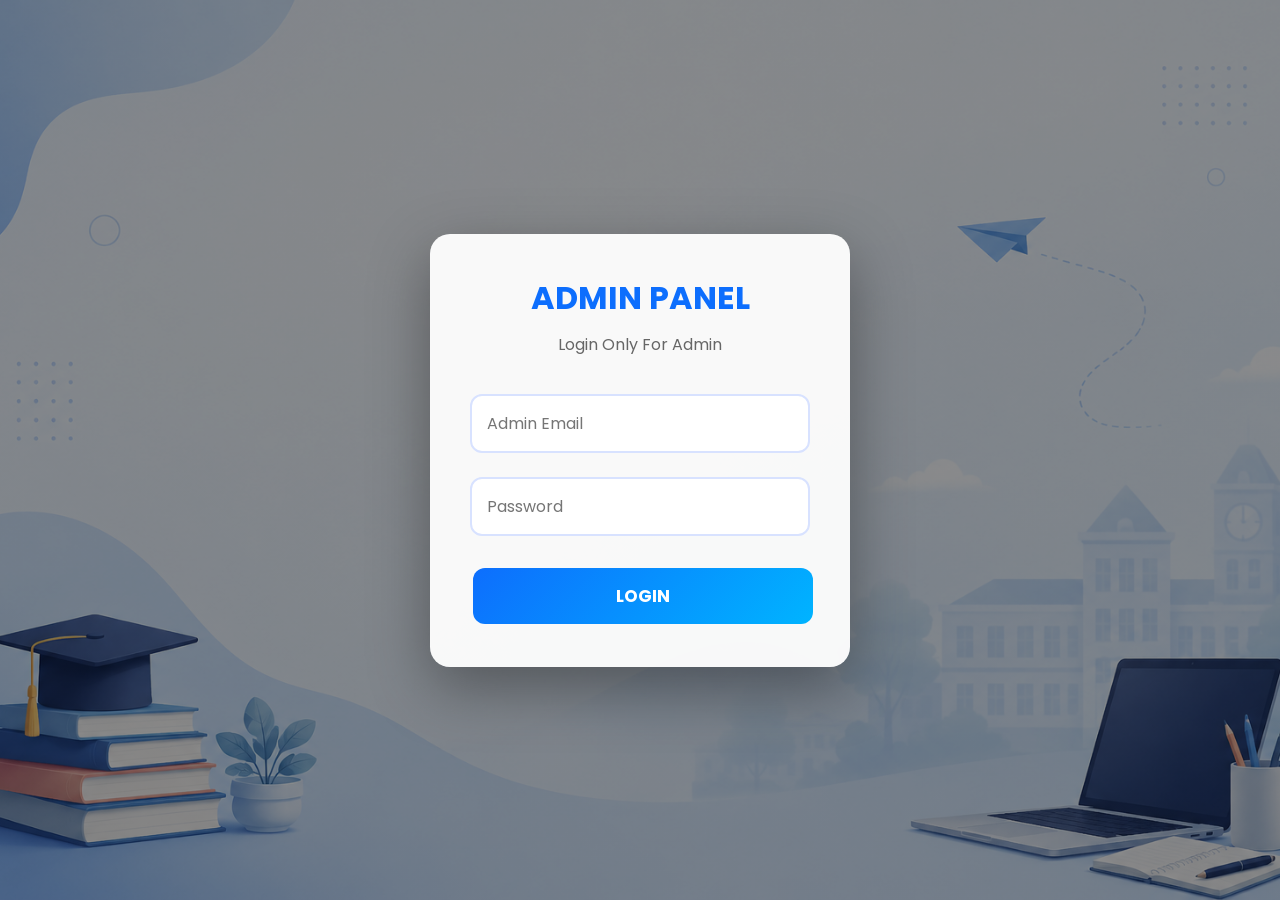
==== admin.html @ 8066148b "Add files via upload" ====
<!DOCTYPE html>
<html lang="en">

<head>

<meta charset="UTF-8">
<meta name="viewport" content="width=device-width, initial-scale=1.0">

<title>MY STUDENT ADMIN PANEL</title>

<link rel="stylesheet" href="admin.css">

<link rel="preconnect" href="https://fonts.googleapis.com">
<link rel="preconnect" href="https://fonts.gstatic.com" crossorigin>

<link href="https://fonts.googleapis.com/css2?family=Poppins:wght@300;400;500;600;700&display=swap" rel="stylesheet">

</head>

<body>

<!-- LOGIN -->

<div id="loginPage" class="login-page">

<div class="login-box">

<h1>ADMIN PANEL</h1>

<p>Login Only For Admin</p>

<input
type="email"
id="adminEmail"
placeholder="Admin Email">

<input
type="password"
id="adminPassword"
placeholder="Password">

<button onclick="adminLogin()">
LOGIN
</button>

</div>

</div>





<!-- DASHBOARD -->

<div id="dashboard" style="display:none;">

<!-- SIDEBAR -->

<div class="sidebar">

<h2>MY STUDENT</h2>

<ul>

<li onclick="showSection('dashboardSection')">
🏠 Dashboard
</li>

<li onclick="showSection('usersSection')">
👨‍🎓 Users
</li>

<li onclick="showSection('pdfSection')">
📚 PDF Details
</li>

<li onclick="showSection('coinSection')">
🪙 Coin Details
</li>

<li onclick="showSection('settingSection')">
⚙ Settings
</li>

<li onclick="logout()">
🚪 Logout
</li>

</ul>

</div>





<!-- CONTENT -->

<div class="content">

<h1>
ADMIN DASHBOARD
</h1>





<!-- DASHBOARD -->

<div
id="dashboardSection"
class="section">

<div class="cards">

<div class="card">

<h3>Total Users</h3>

<h1 id="totalUsers">
0
</h1>

</div>

<div class="card">

<h3>Total Coins</h3>

<h1 id="totalCoins">
0
</h1>

</div>

<div class="card">

<h3>Total PDF Views</h3>

<h1 id="totalViews">
0
</h1>

</div>

<div class="card">

<h3>Total Downloads</h3>

<h1 id="totalDownloads">
0
</h1>

</div>

</div>

</div>





<!-- USERS -->

<div
id="usersSection"
class="section"
style="display:none;">

<h2>
All Registered Users
</h2>

<input

type="text"

id="searchUser"

placeholder="Search User"

onkeyup="searchUser()">

<br><br>

<table id="userTable">

<thead>

<tr>

<th>Name</th>

<th>Email</th>

<th>Coins</th>

<th>PDF Views</th>

<th>Downloads</th>

<th>Login</th>

<th>Action</th>

</tr>

</thead>

<tbody id="userBody">

</tbody>

</table>

</div>





<!-- PDF DETAILS -->

<div
id="pdfSection"
class="section"
style="display:none;">

<h2>

PDF Analytics

</h2>

<table>

<thead>

<tr>

<th>User</th>

<th>Email</th>

<th>Viewed PDF</th>

<th>Total Views</th>

<th>Downloads</th>

</tr>

</thead>

<tbody id="pdfBody">

</tbody>

</table>

</div>





<!-- COINS -->

<div
id="coinSection"
class="section"
style="display:none;">

<h2>

Coin Details

</h2>

<table>

<thead>

<tr>

<th>Name</th>

<th>Email</th>

<th>Coins</th>

<th>Add</th>

<th>Remove</th>

</tr>

</thead>

<tbody id="coinBody">

</tbody>

</table>

</div>





<!-- SETTINGS -->

<div
id="settingSection"
class="section"
style="display:none;">

<h2>

Admin Information

</h2>

<div class="settingBox">

<p>

<b>Admin Email :</b>

khkhrrohit@gmail.com

</p>

<p>

<b>Website :</b>

MY STUDENT

</p>

<p>

<b>Developer :</b>

ROHIT KHOKHAR

</p>

<button onclick="exportUsers()">

Export User Data

</button>

<button onclick="clearAllUsers()">

Delete All Users

</button>

</div>

</div>

</div>

</div>

<script src="admin.js"></script>

</body>

</html>
---- admin.css ----
*{
    margin:0;
    padding:0;
    box-sizing:border-box;
    font-family:'Poppins',sans-serif;
}

body{

    background:#eef3ff;

    overflow-x:hidden;

}

/* =======================
LOGIN PAGE
======================= */

.login-page{

    width:100%;
    height:100vh;

    display:flex;

    justify-content:center;

    align-items:center;

    background:
    linear-gradient(
        rgba(0,0,0,.45),
        rgba(0,0,0,.45)
    ),
    url("ChatGPT Image Jun 22, 2026, 09_31_59 AM.png");

    background-size:cover;
    background-position:center;

}

.login-box{

    width:420px;

    background:rgba(255,255,255,.95);

    padding:40px;

    border-radius:20px;

    text-align:center;

    box-shadow:
    0 20px 60px rgba(0,0,0,.35);

    animation:pop .6s;

}

.login-box h1{

    color:#0d6efd;

    margin-bottom:10px;

}

.login-box p{

    color:#666;

    margin-bottom:25px;

}

.login-box input{

    width:100%;

    padding:15px;

    margin:12px 0;

    border:2px solid #d8e2ff;

    border-radius:12px;

    font-size:16px;

    transition:.3s;

}

.login-box input:focus{

    outline:none;

    border-color:#0d6efd;

    box-shadow:0 0 15px rgba(13,110,253,.25);

}

.login-box button{

    width:100%;

    padding:15px;

    margin-top:20px;

    border:none;

    border-radius:12px;

    background:linear-gradient(
    135deg,
    #0d6efd,
    #00b4ff
    );

    color:white;

    font-size:17px;

    font-weight:bold;

    cursor:pointer;

    transition:.3s;

}

.login-box button:hover{

    transform:translateY(-3px);

    box-shadow:
    0 10px 25px rgba(13,110,253,.35);

}

/* =======================
LAYOUT
======================= */

#dashboard{

    display:flex;

    min-height:100vh;

}

/* =======================
SIDEBAR
======================= */

.sidebar{

    width:260px;

    background:linear-gradient(
    180deg,
    #0d6efd,
    #003c8f
    );

    color:white;

    position:fixed;

    left:0;

    top:0;

    bottom:0;

    overflow:auto;

    box-shadow:
    10px 0 25px rgba(0,0,0,.2);

}

.sidebar h2{

    padding:30px;

    text-align:center;

    border-bottom:1px solid rgba(255,255,255,.2);

    letter-spacing:2px;

}

.sidebar ul{

    list-style:none;

}

.sidebar li{

    padding:18px 30px;

    cursor:pointer;

    transition:.3s;

    font-size:16px;

    border-left:4px solid transparent;

}

.sidebar li:hover{

    background:rgba(255,255,255,.12);

    border-left:4px solid white;

    padding-left:40px;

}

/* =======================
CONTENT
======================= */

.content{

    flex:1;

    margin-left:260px;

    padding:40px;

}

.content h1{

    color:#003366;

    margin-bottom:30px;

}

/* =======================
CARDS
======================= */

.cards{

    display:grid;

    grid-template-columns:
    repeat(auto-fit,minmax(220px,1fr));

    gap:25px;

}

.card{

    background:white;

    padding:30px;

    border-radius:18px;

    text-align:center;

    box-shadow:
    0 10px 30px rgba(0,0,0,.08);

    transition:.3s;

}

.card:hover{

    transform:translateY(-8px);

    box-shadow:
    0 18px 40px rgba(0,0,0,.18);

}

.card h3{

    color:#666;

    margin-bottom:15px;

}

.card h1{

    color:#0d6efd;

    font-size:38px;

}

/* =======================
SECTION
======================= */

.section{

    margin-top:35px;

    background:white;

    padding:25px;

    border-radius:18px;

    box-shadow:
    0 8px 25px rgba(0,0,0,.08);

}

/* =======================
SEARCH
======================= */

#searchUser{

    width:350px;

    max-width:100%;

    padding:14px;

    border:2px solid #dce7ff;

    border-radius:12px;

    font-size:16px;

}

#searchUser:focus{

    outline:none;

    border-color:#0d6efd;

}

/* =======================
ANIMATION
======================= */

@keyframes pop{

    from{

        transform:scale(.8);

        opacity:0;

    }

    to{

        transform:scale(1);

        opacity:1;

    }

}
/* =======================
TABLES
======================= */

table{
    width:100%;
    border-collapse:collapse;
    margin-top:20px;
    overflow:hidden;
    border-radius:15px;
    background:white;
}

thead{
    background:linear-gradient(90deg,#0d6efd,#00b4ff);
    color:white;
}

thead th{
    padding:16px;
    text-align:center;
    font-size:15px;
    font-weight:600;
}

tbody tr{
    transition:.3s;
}

tbody tr:nth-child(even){
    background:#f5f9ff;
}

tbody tr:hover{
    background:#dcecff;
}

tbody td{
    padding:15px;
    text-align:center;
    border-bottom:1px solid #e8eefc;
    color:#333;
    font-size:15px;
}

/* =======================
BUTTONS
======================= */

button{

    padding:10px 18px;

    border:none;

    border-radius:10px;

    cursor:pointer;

    font-weight:600;

    transition:.3s;

    margin:3px;

}

button:hover{

    transform:translateY(-3px);

}

/* ADD COINS */

button:nth-child(1){

    background:#16a34a;

    color:white;

}

button:nth-child(1):hover{

    box-shadow:0 10px 20px rgba(22,163,74,.35);

}

/* REMOVE */

button:nth-child(2){

    background:#f59e0b;

    color:white;

}

button:nth-child(2):hover{

    box-shadow:0 10px 20px rgba(245,158,11,.35);

}

/* DELETE */

button:nth-child(3){

    background:#dc2626;

    color:white;

}

button:nth-child(3):hover{

    box-shadow:0 10px 20px rgba(220,38,38,.35);

}

/* SETTINGS BUTTON */

.settingBox button{

    background:#0d6efd;

    color:white;

    padding:14px 22px;

    margin-top:15px;

}

.settingBox button:hover{

    background:#004ecb;

}

/* =======================
SETTING BOX
======================= */

.settingBox{

    background:#f8fbff;

    border-radius:15px;

    padding:30px;

    border:1px solid #dcecff;

}

.settingBox p{

    margin:12px 0;

    font-size:17px;

    color:#333;

}

/* =======================
SCROLLBAR
======================= */

::-webkit-scrollbar{

    width:10px;

}

::-webkit-scrollbar-thumb{

    background:#0d6efd;

    border-radius:20px;

}

::-webkit-scrollbar-track{

    background:#edf3ff;

}

/* =======================
RESPONSIVE
======================= */

@media(max-width:991px){

.sidebar{

    width:220px;

}

.content{

    margin-left:220px;

    padding:25px;

}

}

@media(max-width:768px){

#dashboard{

    flex-direction:column;

}

.sidebar{

    position:relative;

    width:100%;

    height:auto;

}

.sidebar h2{

    padding:20px;

}

.sidebar ul{

    display:flex;

    flex-wrap:wrap;

    justify-content:center;

}

.sidebar li{

    border:none;

    padding:15px;

}

.content{

    margin-left:0;

    padding:20px;

}

.cards{

    grid-template-columns:1fr;

}

table{

    display:block;

    overflow-x:auto;

    white-space:nowrap;

}

#searchUser{

    width:100%;

}

}

@media(max-width:500px){

.login-box{

    width:95%;

    padding:25px;

}

.card{

    padding:20px;

}

.card h1{

    font-size:30px;

}

.content h1{

    font-size:24px;

}

}

/* =======================
FOOTER STYLE
======================= */

.footer{

    margin-top:30px;

    text-align:center;

    color:#666;

    font-size:14px;

}

/* =======================
SMOOTH EFFECTS
======================= */

.card,
.section,
.login-box,
table{

    animation:fadeUp .5s ease;

}

@keyframes fadeUp{

    from{

        opacity:0;

        transform:translateY(20px);

    }

    to{

        opacity:1;

        transform:translateY(0);

    }

}

/* =======================
HOVER EFFECTS
======================= */

.sidebar li:hover{

    background:rgba(255,255,255,.15);

}

input:hover{

    border-color:#0d6efd;

}

.card:hover{

    border:2px solid #0d6efd;

}
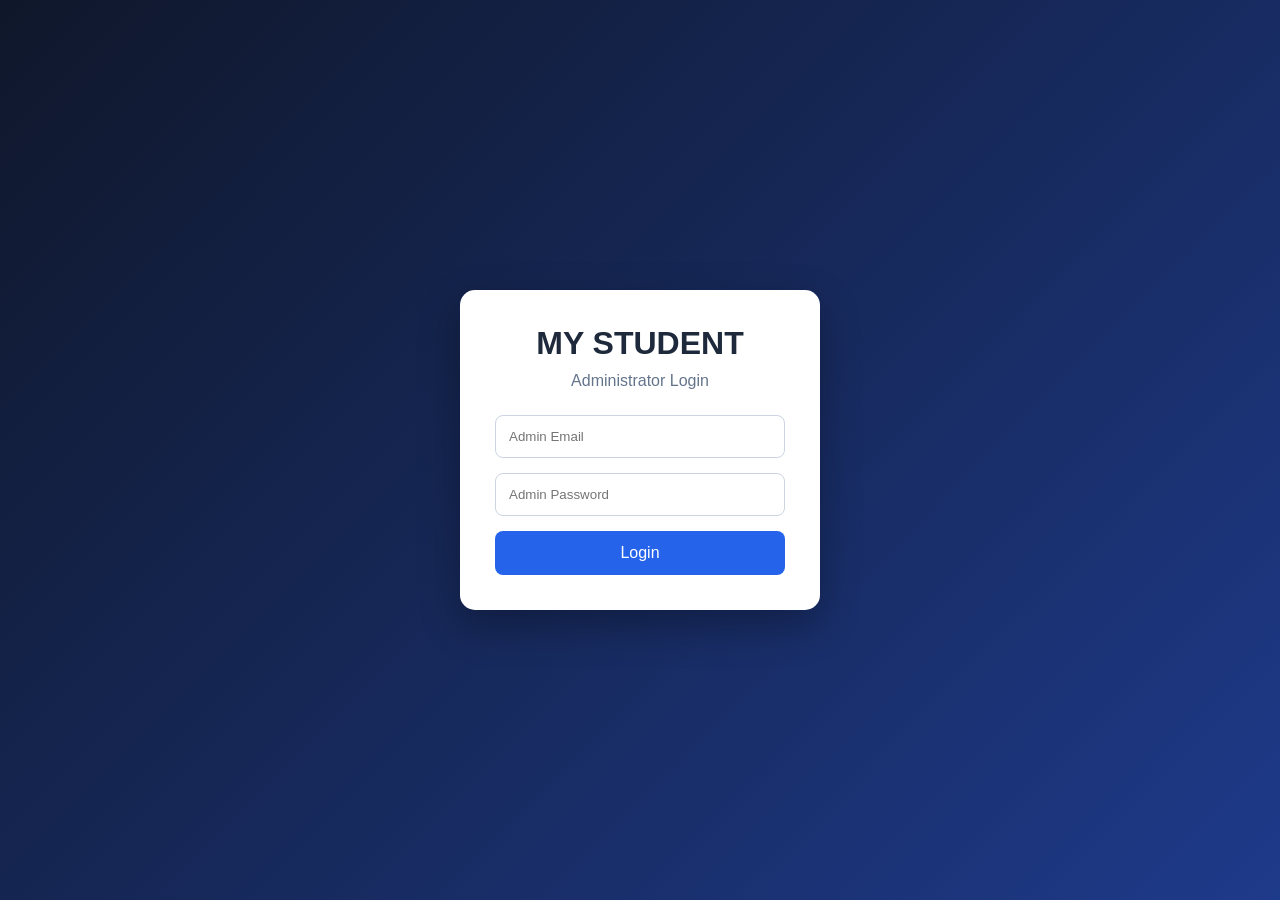
==== commit 02dacd49: "Update admin.html" ====
--- a/admin.html
+++ b/admin.html
@@ -2,377 +2,680 @@
 <html lang="en">
 
 <head>
-
-<meta charset="UTF-8">
-<meta name="viewport" content="width=device-width, initial-scale=1.0">
-
-<title>MY STUDENT ADMIN PANEL</title>
-
-<link rel="stylesheet" href="admin.css">
-
-<link rel="preconnect" href="https://fonts.googleapis.com">
-<link rel="preconnect" href="https://fonts.gstatic.com" crossorigin>
-
-<link href="https://fonts.googleapis.com/css2?family=Poppins:wght@300;400;500;600;700&display=swap" rel="stylesheet">
-
+    <meta charset="UTF-8">
+    <meta name="viewport" content="width=device-width, initial-scale=1.0">
+
+    <title>MY STUDENT - Admin Panel</title>
+
+    <style>
+        * {
+            box-sizing: border-box;
+            margin: 0;
+            padding: 0;
+            font-family: Arial, sans-serif;
+        }
+
+        body {
+            background: #f1f5f9;
+            color: #1e293b;
+        }
+
+        /* ================= LOGIN ================= */
+
+        #loginPage {
+            min-height: 100vh;
+            display: flex;
+            justify-content: center;
+            align-items: center;
+            background: linear-gradient(135deg, #0f172a, #1e3a8a);
+        }
+
+        .loginBox {
+            width: 360px;
+            background: white;
+            padding: 35px;
+            border-radius: 15px;
+            box-shadow: 0 15px 40px rgba(0, 0, 0, 0.3);
+        }
+
+        .loginBox h1 {
+            text-align: center;
+            margin-bottom: 10px;
+        }
+
+        .loginBox p {
+            text-align: center;
+            color: #64748b;
+            margin-bottom: 25px;
+        }
+
+        .loginBox input {
+            width: 100%;
+            padding: 13px;
+            margin-bottom: 15px;
+            border: 1px solid #cbd5e1;
+            border-radius: 8px;
+            outline: none;
+        }
+
+        .loginBox button {
+            width: 100%;
+            padding: 13px;
+            border: none;
+            border-radius: 8px;
+            background: #2563eb;
+            color: white;
+            font-size: 16px;
+            cursor: pointer;
+        }
+
+        .loginBox button:hover {
+            background: #1d4ed8;
+        }
+
+        /* ================= DASHBOARD ================= */
+
+        #dashboard {
+            display: none;
+            min-height: 100vh;
+        }
+
+        .sidebar {
+            width: 240px;
+            min-height: 100vh;
+            position: fixed;
+            left: 0;
+            top: 0;
+            background: #0f172a;
+            color: white;
+            padding: 20px;
+        }
+
+        .sidebar h2 {
+            text-align: center;
+            margin-bottom: 30px;
+        }
+
+        .sidebar button {
+            width: 100%;
+            margin-bottom: 10px;
+            padding: 12px;
+            border: none;
+            border-radius: 7px;
+            background: #1e293b;
+            color: white;
+            cursor: pointer;
+            text-align: left;
+        }
+
+        .sidebar button:hover {
+            background: #2563eb;
+        }
+
+        .logoutBtn {
+            margin-top: 25px !important;
+            background: #dc2626 !important;
+        }
+
+        .main {
+            margin-left: 240px;
+            width: calc(100% - 240px);
+            padding: 25px;
+        }
+
+        .topbar {
+            background: white;
+            padding: 20px;
+            border-radius: 12px;
+            margin-bottom: 20px;
+        }
+
+        .topbar h1 {
+            margin-bottom: 5px;
+        }
+
+        /* ================= CARDS ================= */
+
+        .cards {
+            display: grid;
+            grid-template-columns: repeat(4, 1fr);
+            gap: 15px;
+            margin-bottom: 25px;
+        }
+
+        .card {
+            background: white;
+            padding: 22px;
+            border-radius: 12px;
+            box-shadow: 0 3px 10px rgba(0, 0, 0, 0.08);
+        }
+
+        .card h3 {
+            color: #64748b;
+            font-size: 14px;
+        }
+
+        .card h2 {
+            margin-top: 10px;
+            font-size: 28px;
+        }
+
+        /* ================= SECTION ================= */
+
+        .section {
+            display: none;
+            background: white;
+            padding: 20px;
+            border-radius: 12px;
+            margin-bottom: 20px;
+            overflow-x: auto;
+        }
+
+        .section.active {
+            display: block;
+        }
+
+        .section h2 {
+            margin-bottom: 20px;
+        }
+
+        /* ================= SEARCH ================= */
+
+        .searchBox {
+            width: 100%;
+            padding: 12px;
+            border: 1px solid #cbd5e1;
+            border-radius: 7px;
+            margin-bottom: 20px;
+        }
+
+        /* ================= TABLE ================= */
+
+        table {
+            width: 100%;
+            border-collapse: collapse;
+            min-width: 900px;
+        }
+
+        th,
+        td {
+            border-bottom: 1px solid #e2e8f0;
+            padding: 12px;
+            text-align: left;
+        }
+
+        th {
+            background: #f8fafc;
+        }
+
+        tr:hover {
+            background: #f8fafc;
+        }
+
+        /* ================= BUTTONS ================= */
+
+        .smallBtn {
+            padding: 7px 10px;
+            border: none;
+            border-radius: 5px;
+            color: white;
+            cursor: pointer;
+            margin: 2px;
+        }
+
+        .addBtn {
+            background: #16a34a;
+        }
+
+        .removeBtn {
+            background: #f59e0b;
+        }
+
+        .deleteBtn {
+            background: #dc2626;
+        }
+
+        .viewBtn {
+            background: #2563eb;
+        }
+
+        .exportBtn {
+            background: #7c3aed;
+            color: white;
+            border: none;
+            padding: 10px 15px;
+            border-radius: 7px;
+            cursor: pointer;
+            margin-bottom: 15px;
+        }
+
+        .dangerBtn {
+            background: #dc2626;
+            color: white;
+            border: none;
+            padding: 10px 15px;
+            border-radius: 7px;
+            cursor: pointer;
+        }
+
+        /* ================= INFO ================= */
+
+        .infoBox {
+            background: #f8fafc;
+            padding: 20px;
+            border-radius: 10px;
+            line-height: 2;
+        }
+
+        /* ================= MOBILE ================= */
+
+        @media(max-width: 900px) {
+
+            .sidebar {
+                width: 180px;
+            }
+
+            .main {
+                margin-left: 180px;
+                width: calc(100% - 180px);
+            }
+
+            .cards {
+                grid-template-columns: repeat(2, 1fr);
+            }
+        }
+
+        @media(max-width: 600px) {
+
+            .sidebar {
+                position: relative;
+                width: 100%;
+                min-height: auto;
+            }
+
+            .main {
+                margin-left: 0;
+                width: 100%;
+            }
+
+            .cards {
+                grid-template-columns: 1fr;
+            }
+        }
+    </style>
 </head>
 
 <body>
 
-<!-- LOGIN -->
-
-<div id="loginPage" class="login-page">
-
-<div class="login-box">
-
-<h1>ADMIN PANEL</h1>
-
-<p>Login Only For Admin</p>
-
-<input
-type="email"
-id="adminEmail"
-placeholder="Admin Email">
-
-<input
-type="password"
-id="adminPassword"
-placeholder="Password">
-
-<button onclick="adminLogin()">
-LOGIN
-</button>
-
-</div>
-
-</div>
-
-
-
-
-
-<!-- DASHBOARD -->
-
-<div id="dashboard" style="display:none;">
-
-<!-- SIDEBAR -->
-
-<div class="sidebar">
-
-<h2>MY STUDENT</h2>
-
-<ul>
-
-<li onclick="showSection('dashboardSection')">
-🏠 Dashboard
-</li>
-
-<li onclick="showSection('usersSection')">
-👨‍🎓 Users
-</li>
-
-<li onclick="showSection('pdfSection')">
-📚 PDF Details
-</li>
-
-<li onclick="showSection('coinSection')">
-🪙 Coin Details
-</li>
-
-<li onclick="showSection('settingSection')">
-⚙ Settings
-</li>
-
-<li onclick="logout()">
-🚪 Logout
-</li>
-
-</ul>
-
-</div>
-
-
-
-
-
-<!-- CONTENT -->
-
-<div class="content">
-
-<h1>
-ADMIN DASHBOARD
-</h1>
-
-
-
-
-
-<!-- DASHBOARD -->
-
-<div
-id="dashboardSection"
-class="section">
-
-<div class="cards">
-
-<div class="card">
-
-<h3>Total Users</h3>
-
-<h1 id="totalUsers">
-0
-</h1>
-
-</div>
-
-<div class="card">
-
-<h3>Total Coins</h3>
-
-<h1 id="totalCoins">
-0
-</h1>
-
-</div>
-
-<div class="card">
-
-<h3>Total PDF Views</h3>
-
-<h1 id="totalViews">
-0
-</h1>
-
-</div>
-
-<div class="card">
-
-<h3>Total Downloads</h3>
-
-<h1 id="totalDownloads">
-0
-</h1>
-
-</div>
-
-</div>
-
-</div>
-
-
-
-
-
-<!-- USERS -->
-
-<div
-id="usersSection"
-class="section"
-style="display:none;">
-
-<h2>
-All Registered Users
-</h2>
-
-<input
-
-type="text"
-
-id="searchUser"
-
-placeholder="Search User"
-
-onkeyup="searchUser()">
-
-<br><br>
-
-<table id="userTable">
-
-<thead>
-
-<tr>
-
-<th>Name</th>
-
-<th>Email</th>
-
-<th>Coins</th>
-
-<th>PDF Views</th>
-
-<th>Downloads</th>
-
-<th>Login</th>
-
-<th>Action</th>
-
-</tr>
-
-</thead>
-
-<tbody id="userBody">
-
-</tbody>
-
-</table>
-
-</div>
-
-
-
-
-
-<!-- PDF DETAILS -->
-
-<div
-id="pdfSection"
-class="section"
-style="display:none;">
-
-<h2>
-
-PDF Analytics
-
-</h2>
-
-<table>
-
-<thead>
-
-<tr>
-
-<th>User</th>
-
-<th>Email</th>
-
-<th>Viewed PDF</th>
-
-<th>Total Views</th>
-
-<th>Downloads</th>
-
-</tr>
-
-</thead>
-
-<tbody id="pdfBody">
-
-</tbody>
-
-</table>
-
-</div>
-
-
-
-
-
-<!-- COINS -->
-
-<div
-id="coinSection"
-class="section"
-style="display:none;">
-
-<h2>
-
-Coin Details
-
-</h2>
-
-<table>
-
-<thead>
-
-<tr>
-
-<th>Name</th>
-
-<th>Email</th>
-
-<th>Coins</th>
-
-<th>Add</th>
-
-<th>Remove</th>
-
-</tr>
-
-</thead>
-
-<tbody id="coinBody">
-
-</tbody>
-
-</table>
-
-</div>
-
-
-
-
-
-<!-- SETTINGS -->
-
-<div
-id="settingSection"
-class="section"
-style="display:none;">
-
-<h2>
-
-Admin Information
-
-</h2>
-
-<div class="settingBox">
-
-<p>
-
-<b>Admin Email :</b>
-
-khkhrrohit@gmail.com
-
-</p>
-
-<p>
-
-<b>Website :</b>
-
-MY STUDENT
-
-</p>
-
-<p>
-
-<b>Developer :</b>
-
-ROHIT KHOKHAR
-
-</p>
-
-<button onclick="exportUsers()">
-
-Export User Data
-
-</button>
-
-<button onclick="clearAllUsers()">
-
-Delete All Users
-
-</button>
-
-</div>
-
-</div>
-
-</div>
-
-</div>
-
-<script src="admin.js"></script>
+    <!-- ================================================= -->
+    <!-- ADMIN LOGIN -->
+    <!-- ================================================= -->
+
+    <div id="loginPage">
+
+        <div class="loginBox">
+
+            <h1>MY STUDENT</h1>
+
+            <p>Administrator Login</p>
+
+            <input
+                type="email"
+                id="adminEmail"
+                placeholder="Admin Email"
+                autocomplete="username"
+            >
+
+            <input
+                type="password"
+                id="adminPassword"
+                placeholder="Admin Password"
+                autocomplete="current-password"
+            >
+
+            <button onclick="adminLogin()">
+                Login
+            </button>
+
+        </div>
+
+    </div>
+
+
+    <!-- ================================================= -->
+    <!-- DASHBOARD -->
+    <!-- ================================================= -->
+
+    <div id="dashboard">
+
+        <!-- SIDEBAR -->
+
+        <aside class="sidebar">
+
+            <h2>ADMIN</h2>
+
+            <button onclick="showSection('dashboardSection')">
+                📊 Dashboard
+            </button>
+
+            <button onclick="showSection('usersSection')">
+                👥 All Users
+            </button>
+
+            <button onclick="showSection('pdfSection')">
+                📄 PDF Analytics
+            </button>
+
+            <button onclick="showSection('coinSection')">
+                🪙 Coin Management
+            </button>
+
+            <button onclick="showSection('settingsSection')">
+                ⚙️ Settings
+            </button>
+
+            <button
+                class="logoutBtn"
+                onclick="adminLogout()">
+                🚪 Logout
+            </button>
+
+        </aside>
+
+
+        <!-- MAIN -->
+
+        <main class="main">
+
+            <div class="topbar">
+
+                <h1>Admin Dashboard</h1>
+
+                <p>
+                    MY STUDENT Administration Panel
+                </p>
+
+            </div>
+
+
+            <!-- ================= DASHBOARD CARDS ================= -->
+
+            <div class="cards">
+
+                <div class="card">
+
+                    <h3>Total Users</h3>
+
+                    <h2 id="totalUsers">
+                        0
+                    </h2>
+
+                </div>
+
+
+                <div class="card">
+
+                    <h3>Total Coins</h3>
+
+                    <h2 id="totalCoins">
+                        0
+                    </h2>
+
+                </div>
+
+
+                <div class="card">
+
+                    <h3>Total PDF Views</h3>
+
+                    <h2 id="totalPDFViews">
+                        0
+                    </h2>
+
+                </div>
+
+
+                <div class="card">
+
+                    <h3>Total Downloads</h3>
+
+                    <h2 id="totalDownloads">
+                        0
+                    </h2>
+
+                </div>
+
+            </div>
+
+
+            <!-- ================================================= -->
+            <!-- DASHBOARD SECTION -->
+            <!-- ================================================= -->
+
+            <div
+                id="dashboardSection"
+                class="section active">
+
+                <h2>
+                    Dashboard Overview
+                </h2>
+
+                <div class="infoBox">
+
+                    <p>
+                        Welcome to the MY STUDENT Admin Panel.
+                    </p>
+
+                    <p>
+                        Use the sidebar to manage users,
+                        coins and PDF analytics.
+                    </p>
+
+                    <p>
+                        User data refreshes automatically.
+                    </p>
+
+                </div>
+
+            </div>
+
+
+            <!-- ================================================= -->
+            <!-- USERS -->
+            <!-- ================================================= -->
+
+            <div
+                id="usersSection"
+                class="section">
+
+                <h2>
+                    All Registered Users
+                </h2>
+
+                <input
+                    type="text"
+                    id="searchUser"
+                    class="searchBox"
+                    placeholder="Search by name or email..."
+                    onkeyup="searchUser()"
+                >
+
+                <table id="userTable">
+
+                    <thead>
+
+                        <tr>
+
+                            <th>Name</th>
+
+                            <th>Email</th>
+
+                            <th>Coins</th>
+
+                            <th>PDF Views</th>
+
+                            <th>Downloads</th>
+
+                            <th>Login</th>
+
+                            <th>Action</th>
+
+                        </tr>
+
+                    </thead>
+
+                    <tbody id="userBody">
+
+                    </tbody>
+
+                </table>
+
+            </div>
+
+
+            <!-- ================================================= -->
+            <!-- PDF ANALYTICS -->
+            <!-- ================================================= -->
+
+            <div
+                id="pdfSection"
+                class="section">
+
+                <h2>
+                    PDF Analytics
+                </h2>
+
+                <table>
+
+                    <thead>
+
+                        <tr>
+
+                            <th>User</th>
+
+                            <th>Email</th>
+
+                            <th>Last PDF</th>
+
+                            <th>Total Views</th>
+
+                            <th>Downloads</th>
+
+                        </tr>
+
+                    </thead>
+
+                    <tbody id="pdfBody">
+
+                    </tbody>
+
+                </table>
+
+            </div>
+
+
+            <!-- ================================================= -->
+            <!-- COINS -->
+            <!-- ================================================= -->
+
+            <div
+                id="coinSection"
+                class="section">
+
+                <h2>
+                    Coin Management
+                </h2>
+
+                <table>
+
+                    <thead>
+
+                        <tr>
+
+                            <th>Name</th>
+
+                            <th>Email</th>
+
+                            <th>Coins</th>
+
+                            <th>Add</th>
+
+                            <th>Remove</th>
+
+                        </tr>
+
+                    </thead>
+
+                    <tbody id="coinBody">
+
+                    </tbody>
+
+                </table>
+
+            </div>
+
+
+            <!-- ================================================= -->
+            <!-- SETTINGS -->
+            <!-- ================================================= -->
+
+            <div
+                id="settingsSection"
+                class="section">
+
+                <h2>
+                    Admin Information
+                </h2>
+
+                <div class="infoBox">
+
+                    <p>
+                        <b>Admin Email:</b>
+                        <span id="adminEmailDisplay"></span>
+                    </p>
+
+                    <p>
+                        <b>Website:</b>
+                        MY STUDENT
+                    </p>
+
+                    <p>
+                        <b>Developer:</b>
+                        ROHIT KHOKHAR
+                    </p>
+
+                    <p>
+                        <b>Storage:</b>
+                        Browser Local Storage
+                    </p>
+
+                    <br>
+
+                    <button
+                        class="exportBtn"
+                        onclick="exportUsers()">
+                        Export User Data
+                    </button>
+
+                    <br>
+
+                    <button
+                        class="dangerBtn"
+                        onclick="clearAllUsers()">
+                        Delete All Users
+                    </button>
+
+                </div>
+
+            </div>
+
+        </main>
+
+    </div>
+
+
+    <script src="admin.js"></script>
 
 </body>
 
-</html>+</html>
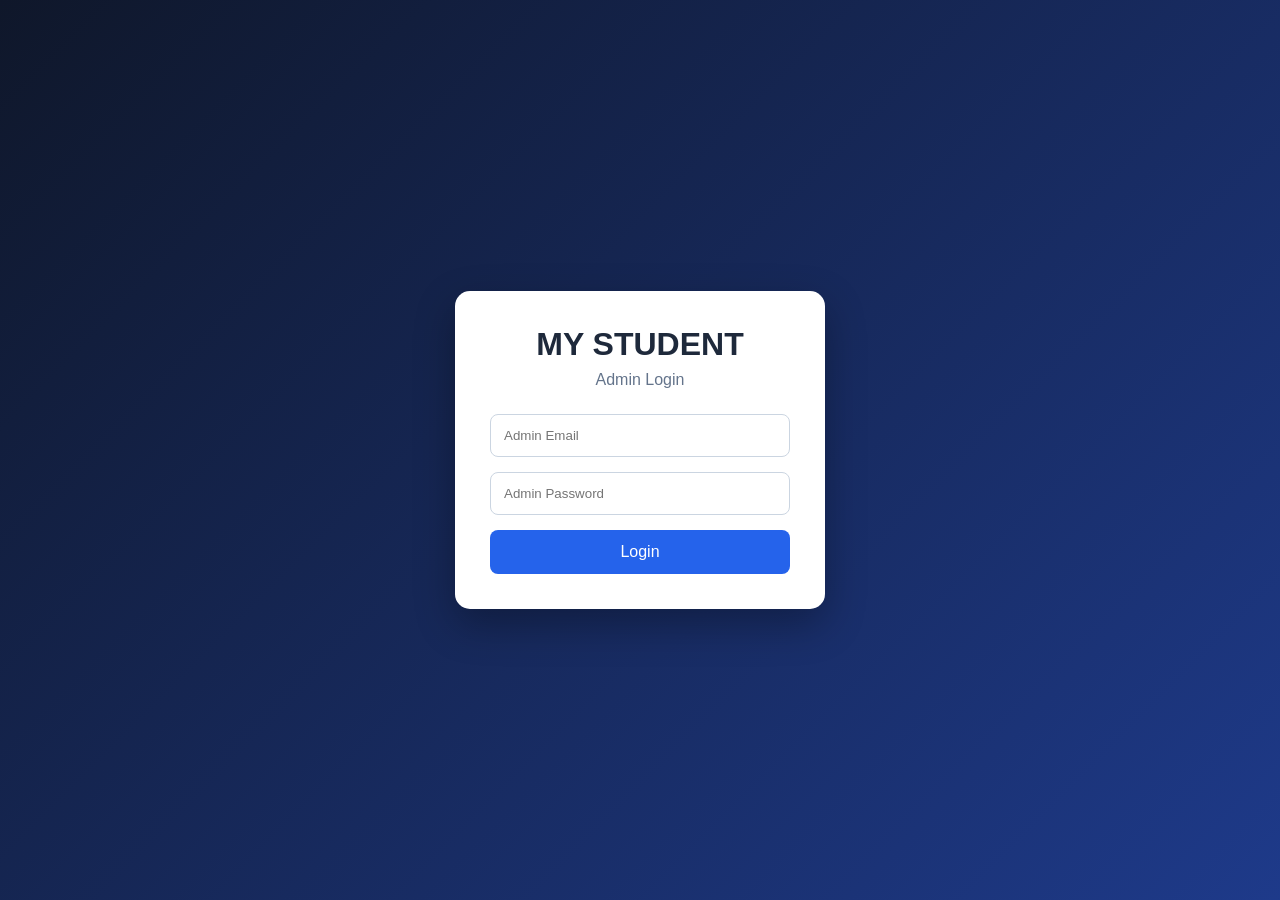
==== commit be0582e2: "Update admin.html" ====
--- a/admin.html
+++ b/admin.html
@@ -8,6 +8,7 @@
     <title>MY STUDENT - Admin Panel</title>
 
     <style>
+
         * {
             box-sizing: border-box;
             margin: 0;
@@ -27,20 +28,24 @@
             display: flex;
             justify-content: center;
             align-items: center;
-            background: linear-gradient(135deg, #0f172a, #1e3a8a);
+            background: linear-gradient(
+                135deg,
+                #0f172a,
+                #1e3a8a
+            );
         }
 
         .loginBox {
-            width: 360px;
+            width: 370px;
             background: white;
             padding: 35px;
             border-radius: 15px;
-            box-shadow: 0 15px 40px rgba(0, 0, 0, 0.3);
+            box-shadow: 0 15px 40px rgba(0,0,0,0.3);
         }
 
         .loginBox h1 {
             text-align: center;
-            margin-bottom: 10px;
+            margin-bottom: 8px;
         }
 
         .loginBox p {
@@ -56,6 +61,10 @@
             border: 1px solid #cbd5e1;
             border-radius: 8px;
             outline: none;
+        }
+
+        .loginBox input:focus {
+            border-color: #2563eb;
         }
 
         .loginBox button {
@@ -81,11 +90,11 @@
         }
 
         .sidebar {
-            width: 240px;
-            min-height: 100vh;
             position: fixed;
             left: 0;
             top: 0;
+            width: 240px;
+            height: 100vh;
             background: #0f172a;
             color: white;
             padding: 20px;
@@ -98,8 +107,8 @@
 
         .sidebar button {
             width: 100%;
+            padding: 12px;
             margin-bottom: 10px;
-            padding: 12px;
             border: none;
             border-radius: 7px;
             background: #1e293b;
@@ -113,8 +122,8 @@
         }
 
         .logoutBtn {
-            margin-top: 25px !important;
             background: #dc2626 !important;
+            margin-top: 25px;
         }
 
         .main {
@@ -130,10 +139,6 @@
             margin-bottom: 20px;
         }
 
-        .topbar h1 {
-            margin-bottom: 5px;
-        }
-
         /* ================= CARDS ================= */
 
         .cards {
@@ -147,7 +152,7 @@
             background: white;
             padding: 22px;
             border-radius: 12px;
-            box-shadow: 0 3px 10px rgba(0, 0, 0, 0.08);
+            box-shadow: 0 3px 10px rgba(0,0,0,0.08);
         }
 
         .card h3 {
@@ -184,9 +189,9 @@
         .searchBox {
             width: 100%;
             padding: 12px;
+            margin-bottom: 20px;
             border: 1px solid #cbd5e1;
             border-radius: 7px;
-            margin-bottom: 20px;
         }
 
         /* ================= TABLE ================= */
@@ -194,13 +199,13 @@
         table {
             width: 100%;
             border-collapse: collapse;
-            min-width: 900px;
+            min-width: 1000px;
         }
 
         th,
         td {
+            padding: 12px;
             border-bottom: 1px solid #e2e8f0;
-            padding: 12px;
             text-align: left;
         }
 
@@ -235,30 +240,23 @@
             background: #dc2626;
         }
 
-        .viewBtn {
-            background: #2563eb;
-        }
-
         .exportBtn {
+            padding: 10px 15px;
+            border: none;
+            border-radius: 7px;
             background: #7c3aed;
             color: white;
+            cursor: pointer;
+        }
+
+        .dangerBtn {
+            padding: 10px 15px;
             border: none;
-            padding: 10px 15px;
             border-radius: 7px;
-            cursor: pointer;
-            margin-bottom: 15px;
-        }
-
-        .dangerBtn {
             background: #dc2626;
             color: white;
-            border: none;
-            padding: 10px 15px;
-            border-radius: 7px;
             cursor: pointer;
         }
-
-        /* ================= INFO ================= */
 
         .infoBox {
             background: #f8fafc;
@@ -269,15 +267,15 @@
 
         /* ================= MOBILE ================= */
 
-        @media(max-width: 900px) {
+        @media(max-width:900px) {
 
             .sidebar {
-                width: 180px;
+                width: 190px;
             }
 
             .main {
-                margin-left: 180px;
-                width: calc(100% - 180px);
+                margin-left: 190px;
+                width: calc(100% - 190px);
             }
 
             .cards {
@@ -285,12 +283,12 @@
             }
         }
 
-        @media(max-width: 600px) {
+        @media(max-width:600px) {
 
             .sidebar {
                 position: relative;
                 width: 100%;
-                min-height: auto;
+                height: auto;
             }
 
             .main {
@@ -302,379 +300,386 @@
                 grid-template-columns: 1fr;
             }
         }
+
     </style>
+
 </head>
 
 <body>
 
-    <!-- ================================================= -->
-    <!-- ADMIN LOGIN -->
-    <!-- ================================================= -->
-
-    <div id="loginPage">
-
-        <div class="loginBox">
-
-            <h1>MY STUDENT</h1>
-
-            <p>Administrator Login</p>
+
+<!-- ================================================= -->
+<!-- LOGIN -->
+<!-- ================================================= -->
+
+<div id="loginPage">
+
+    <div class="loginBox">
+
+        <h1>MY STUDENT</h1>
+
+        <p>Admin Login</p>
+
+        <input
+            type="email"
+            id="adminEmail"
+            placeholder="Admin Email"
+        >
+
+        <input
+            type="password"
+            id="adminPassword"
+            placeholder="Admin Password"
+        >
+
+        <button onclick="adminLogin()">
+            Login
+        </button>
+
+    </div>
+
+</div>
+
+
+<!-- ================================================= -->
+<!-- DASHBOARD -->
+<!-- ================================================= -->
+
+<div id="dashboard">
+
+
+    <!-- SIDEBAR -->
+
+    <aside class="sidebar">
+
+        <h2>ADMIN PANEL</h2>
+
+        <button onclick="showSection('dashboardSection')">
+            📊 Dashboard
+        </button>
+
+        <button onclick="showSection('usersSection')">
+            👥 All Users
+        </button>
+
+        <button onclick="showSection('pdfSection')">
+            📄 PDF Analytics
+        </button>
+
+        <button onclick="showSection('coinSection')">
+            🪙 Coin Management
+        </button>
+
+        <button onclick="showSection('settingsSection')">
+            ⚙️ Settings
+        </button>
+
+        <button
+            class="logoutBtn"
+            onclick="adminLogout()">
+
+            🚪 Logout
+
+        </button>
+
+    </aside>
+
+
+    <!-- MAIN -->
+
+    <main class="main">
+
+
+        <div class="topbar">
+
+            <h1>
+                MY STUDENT Admin Dashboard
+            </h1>
+
+            <p>
+                Manage registered users and study activity.
+            </p>
+
+        </div>
+
+
+        <!-- ================================================= -->
+        <!-- CARDS -->
+        <!-- ================================================= -->
+
+        <div class="cards">
+
+            <div class="card">
+
+                <h3>Total Users</h3>
+
+                <h2 id="totalUsers">
+                    0
+                </h2>
+
+            </div>
+
+
+            <div class="card">
+
+                <h3>Total Coins</h3>
+
+                <h2 id="totalCoins">
+                    0
+                </h2>
+
+            </div>
+
+
+            <div class="card">
+
+                <h3>Total PDF Views</h3>
+
+                <h2 id="totalPDFViews">
+                    0
+                </h2>
+
+            </div>
+
+
+            <div class="card">
+
+                <h3>Total Downloads</h3>
+
+                <h2 id="totalDownloads">
+                    0
+                </h2>
+
+            </div>
+
+        </div>
+
+
+        <!-- ================================================= -->
+        <!-- DASHBOARD -->
+        <!-- ================================================= -->
+
+        <div
+            id="dashboardSection"
+            class="section active">
+
+            <h2>
+                Dashboard Overview
+            </h2>
+
+            <div class="infoBox">
+
+                <p>
+                    Welcome to the MY STUDENT Admin Panel.
+                </p>
+
+                <p>
+                    You can manage registered users,
+                    coins and PDF activity.
+                </p>
+
+                <p>
+                    Dashboard automatically refreshes every 5 seconds.
+                </p>
+
+            </div>
+
+        </div>
+
+
+        <!-- ================================================= -->
+        <!-- USERS -->
+        <!-- ================================================= -->
+
+        <div
+            id="usersSection"
+            class="section">
+
+            <h2>
+                All Registered Users
+            </h2>
 
             <input
-                type="email"
-                id="adminEmail"
-                placeholder="Admin Email"
-                autocomplete="username"
+                type="text"
+                id="searchUser"
+                class="searchBox"
+                placeholder="Search by name or email..."
+                onkeyup="searchUser()"
             >
 
-            <input
-                type="password"
-                id="adminPassword"
-                placeholder="Admin Password"
-                autocomplete="current-password"
-            >
-
-            <button onclick="adminLogin()">
-                Login
-            </button>
+            <table>
+
+                <thead>
+
+                    <tr>
+
+                        <th>Name</th>
+
+                        <th>Email</th>
+
+                        <th>Coins</th>
+
+                        <th>PDF Views</th>
+
+                        <th>Downloads</th>
+
+                        <th>Login</th>
+
+                        <th>Action</th>
+
+                    </tr>
+
+                </thead>
+
+                <tbody id="userBody"></tbody>
+
+            </table>
 
         </div>
 
-    </div>
-
-
-    <!-- ================================================= -->
-    <!-- DASHBOARD -->
-    <!-- ================================================= -->
-
-    <div id="dashboard">
-
-        <!-- SIDEBAR -->
-
-        <aside class="sidebar">
-
-            <h2>ADMIN</h2>
-
-            <button onclick="showSection('dashboardSection')">
-                📊 Dashboard
-            </button>
-
-            <button onclick="showSection('usersSection')">
-                👥 All Users
-            </button>
-
-            <button onclick="showSection('pdfSection')">
-                📄 PDF Analytics
-            </button>
-
-            <button onclick="showSection('coinSection')">
-                🪙 Coin Management
-            </button>
-
-            <button onclick="showSection('settingsSection')">
-                ⚙️ Settings
-            </button>
-
-            <button
-                class="logoutBtn"
-                onclick="adminLogout()">
-                🚪 Logout
-            </button>
-
-        </aside>
-
-
-        <!-- MAIN -->
-
-        <main class="main">
-
-            <div class="topbar">
-
-                <h1>Admin Dashboard</h1>
+
+        <!-- ================================================= -->
+        <!-- PDF -->
+        <!-- ================================================= -->
+
+        <div
+            id="pdfSection"
+            class="section">
+
+            <h2>
+                PDF Analytics
+            </h2>
+
+            <table>
+
+                <thead>
+
+                    <tr>
+
+                        <th>Name</th>
+
+                        <th>Email</th>
+
+                        <th>Last PDF</th>
+
+                        <th>Total Views</th>
+
+                        <th>Downloads</th>
+
+                    </tr>
+
+                </thead>
+
+                <tbody id="pdfBody"></tbody>
+
+            </table>
+
+        </div>
+
+
+        <!-- ================================================= -->
+        <!-- COINS -->
+        <!-- ================================================= -->
+
+        <div
+            id="coinSection"
+            class="section">
+
+            <h2>
+                Coin Management
+            </h2>
+
+            <table>
+
+                <thead>
+
+                    <tr>
+
+                        <th>Name</th>
+
+                        <th>Email</th>
+
+                        <th>Coins</th>
+
+                        <th>Add</th>
+
+                        <th>Remove</th>
+
+                    </tr>
+
+                </thead>
+
+                <tbody id="coinBody"></tbody>
+
+            </table>
+
+        </div>
+
+
+        <!-- ================================================= -->
+        <!-- SETTINGS -->
+        <!-- ================================================= -->
+
+        <div
+            id="settingsSection"
+            class="section">
+
+            <h2>
+                Admin Information
+            </h2>
+
+            <div class="infoBox">
 
                 <p>
-                    MY STUDENT Administration Panel
+                    <b>Admin Email:</b>
+                    <span id="adminEmailDisplay"></span>
                 </p>
 
+                <p>
+                    <b>Website:</b>
+                    MY STUDENT
+                </p>
+
+                <p>
+                    <b>Developer:</b>
+                    ROHIT KHOKHAR
+                </p>
+
+                <p>
+                    <b>Storage:</b>
+                    Browser Local Storage
+                </p>
+
+                <br>
+
+                <button
+                    class="exportBtn"
+                    onclick="exportUsers()">
+
+                    Export User Data
+
+                </button>
+
+                <br><br>
+
+                <button
+                    class="dangerBtn"
+                    onclick="clearAllUsers()">
+
+                    Delete All Users
+
+                </button>
+
             </div>
 
-
-            <!-- ================= DASHBOARD CARDS ================= -->
-
-            <div class="cards">
-
-                <div class="card">
-
-                    <h3>Total Users</h3>
-
-                    <h2 id="totalUsers">
-                        0
-                    </h2>
-
-                </div>
-
-
-                <div class="card">
-
-                    <h3>Total Coins</h3>
-
-                    <h2 id="totalCoins">
-                        0
-                    </h2>
-
-                </div>
-
-
-                <div class="card">
-
-                    <h3>Total PDF Views</h3>
-
-                    <h2 id="totalPDFViews">
-                        0
-                    </h2>
-
-                </div>
-
-
-                <div class="card">
-
-                    <h3>Total Downloads</h3>
-
-                    <h2 id="totalDownloads">
-                        0
-                    </h2>
-
-                </div>
-
-            </div>
-
-
-            <!-- ================================================= -->
-            <!-- DASHBOARD SECTION -->
-            <!-- ================================================= -->
-
-            <div
-                id="dashboardSection"
-                class="section active">
-
-                <h2>
-                    Dashboard Overview
-                </h2>
-
-                <div class="infoBox">
-
-                    <p>
-                        Welcome to the MY STUDENT Admin Panel.
-                    </p>
-
-                    <p>
-                        Use the sidebar to manage users,
-                        coins and PDF analytics.
-                    </p>
-
-                    <p>
-                        User data refreshes automatically.
-                    </p>
-
-                </div>
-
-            </div>
-
-
-            <!-- ================================================= -->
-            <!-- USERS -->
-            <!-- ================================================= -->
-
-            <div
-                id="usersSection"
-                class="section">
-
-                <h2>
-                    All Registered Users
-                </h2>
-
-                <input
-                    type="text"
-                    id="searchUser"
-                    class="searchBox"
-                    placeholder="Search by name or email..."
-                    onkeyup="searchUser()"
-                >
-
-                <table id="userTable">
-
-                    <thead>
-
-                        <tr>
-
-                            <th>Name</th>
-
-                            <th>Email</th>
-
-                            <th>Coins</th>
-
-                            <th>PDF Views</th>
-
-                            <th>Downloads</th>
-
-                            <th>Login</th>
-
-                            <th>Action</th>
-
-                        </tr>
-
-                    </thead>
-
-                    <tbody id="userBody">
-
-                    </tbody>
-
-                </table>
-
-            </div>
-
-
-            <!-- ================================================= -->
-            <!-- PDF ANALYTICS -->
-            <!-- ================================================= -->
-
-            <div
-                id="pdfSection"
-                class="section">
-
-                <h2>
-                    PDF Analytics
-                </h2>
-
-                <table>
-
-                    <thead>
-
-                        <tr>
-
-                            <th>User</th>
-
-                            <th>Email</th>
-
-                            <th>Last PDF</th>
-
-                            <th>Total Views</th>
-
-                            <th>Downloads</th>
-
-                        </tr>
-
-                    </thead>
-
-                    <tbody id="pdfBody">
-
-                    </tbody>
-
-                </table>
-
-            </div>
-
-
-            <!-- ================================================= -->
-            <!-- COINS -->
-            <!-- ================================================= -->
-
-            <div
-                id="coinSection"
-                class="section">
-
-                <h2>
-                    Coin Management
-                </h2>
-
-                <table>
-
-                    <thead>
-
-                        <tr>
-
-                            <th>Name</th>
-
-                            <th>Email</th>
-
-                            <th>Coins</th>
-
-                            <th>Add</th>
-
-                            <th>Remove</th>
-
-                        </tr>
-
-                    </thead>
-
-                    <tbody id="coinBody">
-
-                    </tbody>
-
-                </table>
-
-            </div>
-
-
-            <!-- ================================================= -->
-            <!-- SETTINGS -->
-            <!-- ================================================= -->
-
-            <div
-                id="settingsSection"
-                class="section">
-
-                <h2>
-                    Admin Information
-                </h2>
-
-                <div class="infoBox">
-
-                    <p>
-                        <b>Admin Email:</b>
-                        <span id="adminEmailDisplay"></span>
-                    </p>
-
-                    <p>
-                        <b>Website:</b>
-                        MY STUDENT
-                    </p>
-
-                    <p>
-                        <b>Developer:</b>
-                        ROHIT KHOKHAR
-                    </p>
-
-                    <p>
-                        <b>Storage:</b>
-                        Browser Local Storage
-                    </p>
-
-                    <br>
-
-                    <button
-                        class="exportBtn"
-                        onclick="exportUsers()">
-                        Export User Data
-                    </button>
-
-                    <br>
-
-                    <button
-                        class="dangerBtn"
-                        onclick="clearAllUsers()">
-                        Delete All Users
-                    </button>
-
-                </div>
-
-            </div>
-
-        </main>
-
-    </div>
-
-
-    <script src="admin.js"></script>
+        </div>
+
+    </main>
+
+</div>
+
+
+<script src="admin.js"></script>
 
 </body>
 
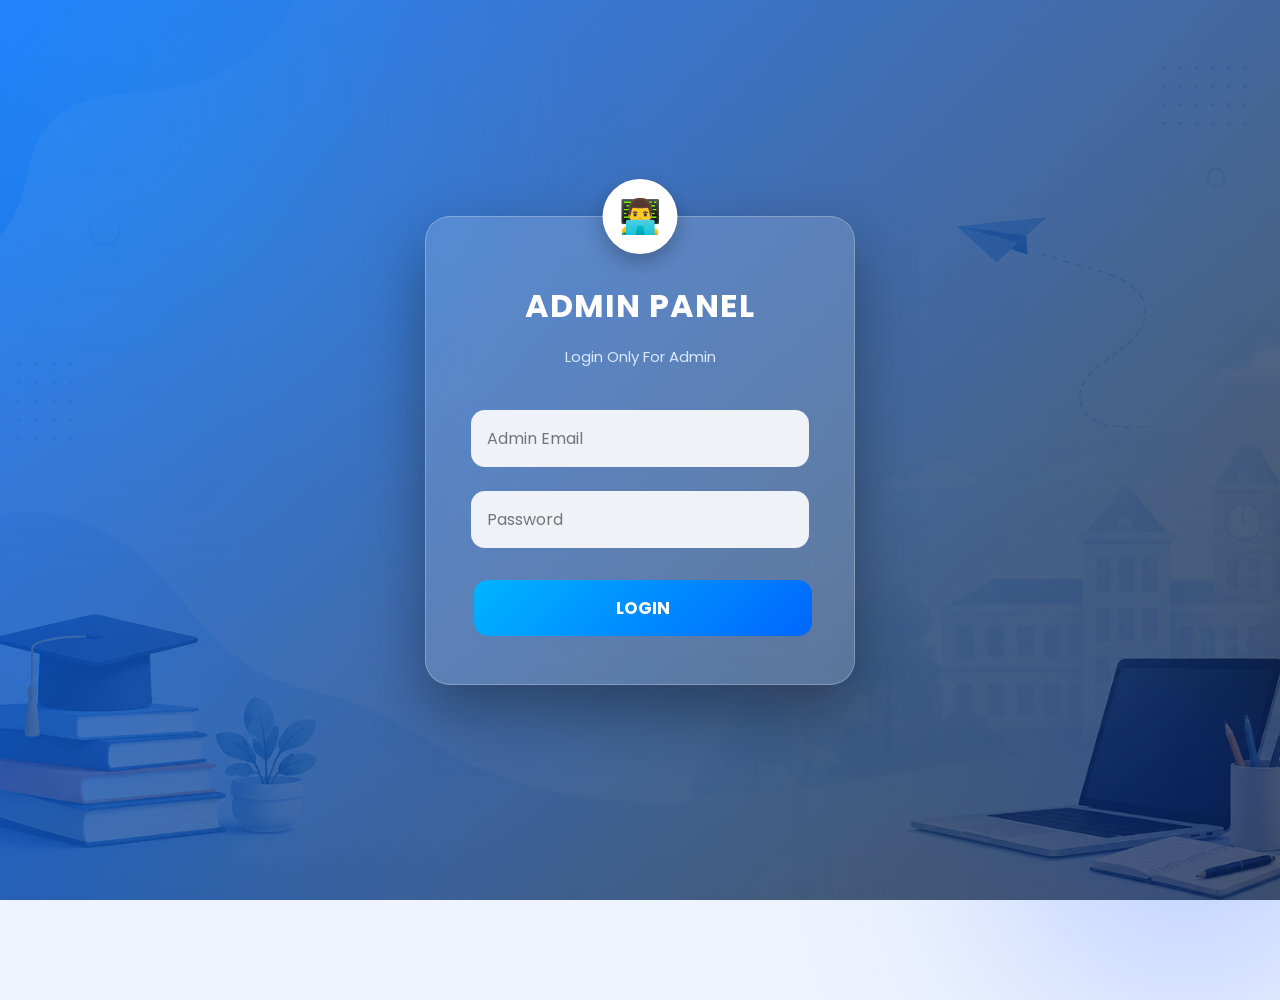
==== commit 9e2a690b: "Update admin.html" ====
--- a/admin.html
+++ b/admin.html
@@ -2,682 +2,377 @@
 <html lang="en">
 
 <head>
-    <meta charset="UTF-8">
-    <meta name="viewport" content="width=device-width, initial-scale=1.0">
-
-    <title>MY STUDENT - Admin Panel</title>
-
-    <style>
-
-        * {
-            box-sizing: border-box;
-            margin: 0;
-            padding: 0;
-            font-family: Arial, sans-serif;
-        }
-
-        body {
-            background: #f1f5f9;
-            color: #1e293b;
-        }
-
-        /* ================= LOGIN ================= */
-
-        #loginPage {
-            min-height: 100vh;
-            display: flex;
-            justify-content: center;
-            align-items: center;
-            background: linear-gradient(
-                135deg,
-                #0f172a,
-                #1e3a8a
-            );
-        }
-
-        .loginBox {
-            width: 370px;
-            background: white;
-            padding: 35px;
-            border-radius: 15px;
-            box-shadow: 0 15px 40px rgba(0,0,0,0.3);
-        }
-
-        .loginBox h1 {
-            text-align: center;
-            margin-bottom: 8px;
-        }
-
-        .loginBox p {
-            text-align: center;
-            color: #64748b;
-            margin-bottom: 25px;
-        }
-
-        .loginBox input {
-            width: 100%;
-            padding: 13px;
-            margin-bottom: 15px;
-            border: 1px solid #cbd5e1;
-            border-radius: 8px;
-            outline: none;
-        }
-
-        .loginBox input:focus {
-            border-color: #2563eb;
-        }
-
-        .loginBox button {
-            width: 100%;
-            padding: 13px;
-            border: none;
-            border-radius: 8px;
-            background: #2563eb;
-            color: white;
-            font-size: 16px;
-            cursor: pointer;
-        }
-
-        .loginBox button:hover {
-            background: #1d4ed8;
-        }
-
-        /* ================= DASHBOARD ================= */
-
-        #dashboard {
-            display: none;
-            min-height: 100vh;
-        }
-
-        .sidebar {
-            position: fixed;
-            left: 0;
-            top: 0;
-            width: 240px;
-            height: 100vh;
-            background: #0f172a;
-            color: white;
-            padding: 20px;
-        }
-
-        .sidebar h2 {
-            text-align: center;
-            margin-bottom: 30px;
-        }
-
-        .sidebar button {
-            width: 100%;
-            padding: 12px;
-            margin-bottom: 10px;
-            border: none;
-            border-radius: 7px;
-            background: #1e293b;
-            color: white;
-            cursor: pointer;
-            text-align: left;
-        }
-
-        .sidebar button:hover {
-            background: #2563eb;
-        }
-
-        .logoutBtn {
-            background: #dc2626 !important;
-            margin-top: 25px;
-        }
-
-        .main {
-            margin-left: 240px;
-            width: calc(100% - 240px);
-            padding: 25px;
-        }
-
-        .topbar {
-            background: white;
-            padding: 20px;
-            border-radius: 12px;
-            margin-bottom: 20px;
-        }
-
-        /* ================= CARDS ================= */
-
-        .cards {
-            display: grid;
-            grid-template-columns: repeat(4, 1fr);
-            gap: 15px;
-            margin-bottom: 25px;
-        }
-
-        .card {
-            background: white;
-            padding: 22px;
-            border-radius: 12px;
-            box-shadow: 0 3px 10px rgba(0,0,0,0.08);
-        }
-
-        .card h3 {
-            color: #64748b;
-            font-size: 14px;
-        }
-
-        .card h2 {
-            margin-top: 10px;
-            font-size: 28px;
-        }
-
-        /* ================= SECTION ================= */
-
-        .section {
-            display: none;
-            background: white;
-            padding: 20px;
-            border-radius: 12px;
-            margin-bottom: 20px;
-            overflow-x: auto;
-        }
-
-        .section.active {
-            display: block;
-        }
-
-        .section h2 {
-            margin-bottom: 20px;
-        }
-
-        /* ================= SEARCH ================= */
-
-        .searchBox {
-            width: 100%;
-            padding: 12px;
-            margin-bottom: 20px;
-            border: 1px solid #cbd5e1;
-            border-radius: 7px;
-        }
-
-        /* ================= TABLE ================= */
-
-        table {
-            width: 100%;
-            border-collapse: collapse;
-            min-width: 1000px;
-        }
-
-        th,
-        td {
-            padding: 12px;
-            border-bottom: 1px solid #e2e8f0;
-            text-align: left;
-        }
-
-        th {
-            background: #f8fafc;
-        }
-
-        tr:hover {
-            background: #f8fafc;
-        }
-
-        /* ================= BUTTONS ================= */
-
-        .smallBtn {
-            padding: 7px 10px;
-            border: none;
-            border-radius: 5px;
-            color: white;
-            cursor: pointer;
-            margin: 2px;
-        }
-
-        .addBtn {
-            background: #16a34a;
-        }
-
-        .removeBtn {
-            background: #f59e0b;
-        }
-
-        .deleteBtn {
-            background: #dc2626;
-        }
-
-        .exportBtn {
-            padding: 10px 15px;
-            border: none;
-            border-radius: 7px;
-            background: #7c3aed;
-            color: white;
-            cursor: pointer;
-        }
-
-        .dangerBtn {
-            padding: 10px 15px;
-            border: none;
-            border-radius: 7px;
-            background: #dc2626;
-            color: white;
-            cursor: pointer;
-        }
-
-        .infoBox {
-            background: #f8fafc;
-            padding: 20px;
-            border-radius: 10px;
-            line-height: 2;
-        }
-
-        /* ================= MOBILE ================= */
-
-        @media(max-width:900px) {
-
-            .sidebar {
-                width: 190px;
-            }
-
-            .main {
-                margin-left: 190px;
-                width: calc(100% - 190px);
-            }
-
-            .cards {
-                grid-template-columns: repeat(2, 1fr);
-            }
-        }
-
-        @media(max-width:600px) {
-
-            .sidebar {
-                position: relative;
-                width: 100%;
-                height: auto;
-            }
-
-            .main {
-                margin-left: 0;
-                width: 100%;
-            }
-
-            .cards {
-                grid-template-columns: 1fr;
-            }
-        }
-
-    </style>
+
+<meta charset="UTF-8">
+<meta name="viewport" content="width=device-width, initial-scale=1.0">
+
+<title>MY STUDENT ADMIN PANEL</title>
+
+<link rel="stylesheet" href="admin.css">
+
+<link rel="preconnect" href="https://fonts.googleapis.com">
+<link rel="preconnect" href="https://fonts.gstatic.com" crossorigin>
+
+<link href="https://fonts.googleapis.com/css2?family=Poppins:wght@300;400;500;600;700&display=swap" rel="stylesheet">
 
 </head>
 
 <body>
 
-
-<!-- ================================================= -->
 <!-- LOGIN -->
-<!-- ================================================= -->
-
-<div id="loginPage">
-
-    <div class="loginBox">
-
-        <h1>MY STUDENT</h1>
-
-        <p>Admin Login</p>
-
-        <input
-            type="email"
-            id="adminEmail"
-            placeholder="Admin Email"
-        >
-
-        <input
-            type="password"
-            id="adminPassword"
-            placeholder="Admin Password"
-        >
-
-        <button onclick="adminLogin()">
-            Login
-        </button>
-
-    </div>
-
-</div>
-
-
-<!-- ================================================= -->
+
+<div id="loginPage" class="login-page">
+
+<div class="login-box">
+
+<h1>ADMIN PANEL</h1>
+
+<p>Login Only For Admin</p>
+
+<input
+type="email"
+id="adminEmail"
+placeholder="Admin Email">
+
+<input
+type="password"
+id="adminPassword"
+placeholder="Password">
+
+<button onclick="adminLogin()">
+LOGIN
+</button>
+
+</div>
+
+</div>
+
+
+
+
+
 <!-- DASHBOARD -->
-<!-- ================================================= -->
-
-<div id="dashboard">
-
-
-    <!-- SIDEBAR -->
-
-    <aside class="sidebar">
-
-        <h2>ADMIN PANEL</h2>
-
-        <button onclick="showSection('dashboardSection')">
-            📊 Dashboard
-        </button>
-
-        <button onclick="showSection('usersSection')">
-            👥 All Users
-        </button>
-
-        <button onclick="showSection('pdfSection')">
-            📄 PDF Analytics
-        </button>
-
-        <button onclick="showSection('coinSection')">
-            🪙 Coin Management
-        </button>
-
-        <button onclick="showSection('settingsSection')">
-            ⚙️ Settings
-        </button>
-
-        <button
-            class="logoutBtn"
-            onclick="adminLogout()">
-
-            🚪 Logout
-
-        </button>
-
-    </aside>
-
-
-    <!-- MAIN -->
-
-    <main class="main">
-
-
-        <div class="topbar">
-
-            <h1>
-                MY STUDENT Admin Dashboard
-            </h1>
-
-            <p>
-                Manage registered users and study activity.
-            </p>
-
-        </div>
-
-
-        <!-- ================================================= -->
-        <!-- CARDS -->
-        <!-- ================================================= -->
-
-        <div class="cards">
-
-            <div class="card">
-
-                <h3>Total Users</h3>
-
-                <h2 id="totalUsers">
-                    0
-                </h2>
-
-            </div>
-
-
-            <div class="card">
-
-                <h3>Total Coins</h3>
-
-                <h2 id="totalCoins">
-                    0
-                </h2>
-
-            </div>
-
-
-            <div class="card">
-
-                <h3>Total PDF Views</h3>
-
-                <h2 id="totalPDFViews">
-                    0
-                </h2>
-
-            </div>
-
-
-            <div class="card">
-
-                <h3>Total Downloads</h3>
-
-                <h2 id="totalDownloads">
-                    0
-                </h2>
-
-            </div>
-
-        </div>
-
-
-        <!-- ================================================= -->
-        <!-- DASHBOARD -->
-        <!-- ================================================= -->
-
-        <div
-            id="dashboardSection"
-            class="section active">
-
-            <h2>
-                Dashboard Overview
-            </h2>
-
-            <div class="infoBox">
-
-                <p>
-                    Welcome to the MY STUDENT Admin Panel.
-                </p>
-
-                <p>
-                    You can manage registered users,
-                    coins and PDF activity.
-                </p>
-
-                <p>
-                    Dashboard automatically refreshes every 5 seconds.
-                </p>
-
-            </div>
-
-        </div>
-
-
-        <!-- ================================================= -->
-        <!-- USERS -->
-        <!-- ================================================= -->
-
-        <div
-            id="usersSection"
-            class="section">
-
-            <h2>
-                All Registered Users
-            </h2>
-
-            <input
-                type="text"
-                id="searchUser"
-                class="searchBox"
-                placeholder="Search by name or email..."
-                onkeyup="searchUser()"
-            >
-
-            <table>
-
-                <thead>
-
-                    <tr>
-
-                        <th>Name</th>
-
-                        <th>Email</th>
-
-                        <th>Coins</th>
-
-                        <th>PDF Views</th>
-
-                        <th>Downloads</th>
-
-                        <th>Login</th>
-
-                        <th>Action</th>
-
-                    </tr>
-
-                </thead>
-
-                <tbody id="userBody"></tbody>
-
-            </table>
-
-        </div>
-
-
-        <!-- ================================================= -->
-        <!-- PDF -->
-        <!-- ================================================= -->
-
-        <div
-            id="pdfSection"
-            class="section">
-
-            <h2>
-                PDF Analytics
-            </h2>
-
-            <table>
-
-                <thead>
-
-                    <tr>
-
-                        <th>Name</th>
-
-                        <th>Email</th>
-
-                        <th>Last PDF</th>
-
-                        <th>Total Views</th>
-
-                        <th>Downloads</th>
-
-                    </tr>
-
-                </thead>
-
-                <tbody id="pdfBody"></tbody>
-
-            </table>
-
-        </div>
-
-
-        <!-- ================================================= -->
-        <!-- COINS -->
-        <!-- ================================================= -->
-
-        <div
-            id="coinSection"
-            class="section">
-
-            <h2>
-                Coin Management
-            </h2>
-
-            <table>
-
-                <thead>
-
-                    <tr>
-
-                        <th>Name</th>
-
-                        <th>Email</th>
-
-                        <th>Coins</th>
-
-                        <th>Add</th>
-
-                        <th>Remove</th>
-
-                    </tr>
-
-                </thead>
-
-                <tbody id="coinBody"></tbody>
-
-            </table>
-
-        </div>
-
-
-        <!-- ================================================= -->
-        <!-- SETTINGS -->
-        <!-- ================================================= -->
-
-        <div
-            id="settingsSection"
-            class="section">
-
-            <h2>
-                Admin Information
-            </h2>
-
-            <div class="infoBox">
-
-                <p>
-                    <b>Admin Email:</b>
-                    <span id="adminEmailDisplay"></span>
-                </p>
-
-                <p>
-                    <b>Website:</b>
-                    MY STUDENT
-                </p>
-
-                <p>
-                    <b>Developer:</b>
-                    ROHIT KHOKHAR
-                </p>
-
-                <p>
-                    <b>Storage:</b>
-                    Browser Local Storage
-                </p>
-
-                <br>
-
-                <button
-                    class="exportBtn"
-                    onclick="exportUsers()">
-
-                    Export User Data
-
-                </button>
-
-                <br><br>
-
-                <button
-                    class="dangerBtn"
-                    onclick="clearAllUsers()">
-
-                    Delete All Users
-
-                </button>
-
-            </div>
-
-        </div>
-
-    </main>
-
-</div>
-
+
+<div id="dashboard" style="display:none;">
+
+<!-- SIDEBAR -->
+
+<div class="sidebar">
+
+<h2>MY STUDENT</h2>
+
+<ul>
+
+<li onclick="showSection('dashboardSection')">
+🏠 Dashboard
+</li>
+
+<li onclick="showSection('usersSection')">
+👨‍🎓 Users
+</li>
+
+<li onclick="showSection('pdfSection')">
+📚 PDF Details
+</li>
+
+<li onclick="showSection('coinSection')">
+🪙 Coin Details
+</li>
+
+<li onclick="showSection('settingSection')">
+⚙ Settings
+</li>
+<li style="text-decoration-line: none;">
+   <a href="uploading.html">⬆️ Uploading </a>
+</li>
+
+<li onclick="logout()">
+🚪 Logout
+</li>
+
+</ul>
+
+</div>
+
+
+
+
+
+<!-- CONTENT -->
+
+<div class="content">
+
+<h1>
+ADMIN DASHBOARD
+</h1>
+
+
+
+
+
+<!-- DASHBOARD -->
+
+<div
+id="dashboardSection"
+class="section">
+
+<div class="cards">
+
+<div class="card">
+
+<h3>Total Users</h3>
+
+<h1 id="totalUsers">
+0
+</h1>
+
+</div>
+
+<div class="card">
+
+<h3>Total Coins</h3>
+
+<h1 id="totalCoins">
+0
+</h1>
+
+</div>
+
+<div class="card">
+
+<h3>Total PDF Views</h3>
+
+<h1 id="totalViews">
+0
+</h1>
+
+</div>
+
+<div class="card">
+
+<h3>Total Downloads</h3>
+
+<h1 id="totalDownloads">
+0
+</h1>
+
+</div>
+
+</div>
+
+</div>
+
+
+
+
+
+<!-- USERS -->
+
+<div
+id="usersSection"
+class="section"
+style="display:none;">
+
+<h2>
+All Registered Users
+</h2>
+
+<input
+
+type="text"
+
+id="searchUser"
+
+placeholder="Search User"
+
+onkeyup="searchUser()">
+
+<br><br>
+
+<table id="userTable">
+
+<thead>
+
+<tr>
+
+<th>Name</th>
+
+<th>Email</th>
+
+<th>Coins</th>
+
+<th>PDF Views</th>
+
+<th>Downloads</th>
+
+<th>Login</th>
+
+<th>Action</th>
+
+</tr>
+
+</thead>
+
+<tbody id="userBody">
+
+</tbody>
+
+</table>
+
+</div>
+
+
+
+
+
+<!-- PDF DETAILS -->
+
+<div
+id="pdfSection"
+class="section"
+style="display:none;">
+
+<h2>
+
+PDF Analytics
+
+</h2>
+
+<table>
+
+<thead>
+
+<tr>
+
+<th>User</th>
+
+<th>Email</th>
+
+<th>Viewed PDF</th>
+
+<th>Total Views</th>
+
+<th>Downloads</th>
+
+</tr>
+
+</thead>
+
+<tbody id="pdfBody">
+
+</tbody>
+
+</table>
+
+</div>
+
+
+
+
+
+<!-- COINS -->
+
+<div
+id="coinSection"
+class="section"
+style="display:none;">
+
+<h2>
+
+Coin Details
+
+</h2>
+
+<table>
+
+<thead>
+
+<tr>
+
+<th>Name</th>
+
+<th>Email</th>
+
+<th>Coins</th>
+
+<th>Add</th>
+
+<th>Remove</th>
+
+</tr>
+
+</thead>
+
+<tbody id="coinBody">
+
+</tbody>
+
+</table>
+
+</div>
+
+
+
+
+
+<!-- SETTINGS -->
+
+<div
+id="settingSection"
+class="section"
+style="display:none;">
+
+<h2>
+
+Admin Information
+
+</h2>
+
+<div class="settingBox">
+
+<p>
+
+<b>Admin Email :</b>
+
+khkhrrohit@gmail.com
+
+</p>
+
+<p>
+
+<b>Website :</b>
+
+MY STUDENT
+
+</p>
+
+<p>
+
+<b>Developer :</b>
+
+ROHIT KHOKHAR
+
+</p>
+
+<button onclick="exportUsers()">
+
+Export User Data
+
+</button>
+
+<button onclick="clearAllUsers()">
+
+Delete All Users
+
+</button>
+
+</div>
+
+</div>
+
+</div>
+
+</div>
 
 <script src="admin.js"></script>
 
--- a/admin.css
+++ b/admin.css
@@ -0,0 +1,914 @@
+*{
+    margin:0;
+    padding:0;
+    box-sizing:border-box;
+    font-family:'Poppins',sans-serif;
+}
+
+body{
+
+    background:#eef3ff;
+
+    overflow-x:hidden;
+
+}
+
+/* ===========================
+   PROFESSIONAL LOGIN PAGE
+=========================== */
+
+.login-page{
+
+    width:100%;
+    min-height:100vh;
+
+    display:flex;
+    justify-content:center;
+    align-items:center;
+
+    background:
+    linear-gradient(
+    135deg,
+    rgba(13,110,253,.85),
+    rgba(0,0,0,.65)
+    ),
+    url("ChatGPT Image Jun 22, 2026, 09_31_59 AM.png");
+
+    background-size:cover;
+    background-position:center;
+
+    position:relative;
+
+}
+
+/* Background Glow */
+
+.login-page::before{
+
+    content:"";
+
+    position:absolute;
+
+    width:450px;
+    height:450px;
+
+    background:#00b4ff;
+
+    border-radius:50%;
+
+    filter:blur(140px);
+
+    opacity:.25;
+
+    top:-120px;
+    left:-120px;
+
+}
+
+.login-page::after{
+
+    content:"";
+
+    position:absolute;
+
+    width:350px;
+    height:350px;
+
+    background:#004cff;
+
+    border-radius:50%;
+
+    filter:blur(120px);
+
+    opacity:.25;
+
+    bottom:-100px;
+    right:-80px;
+
+}
+
+/* Login Card */
+
+.login-box{
+
+    position:relative;
+
+    z-index:2;
+
+    width:430px;
+
+    padding:45px;
+
+    background:rgba(255,255,255,.15);
+
+    backdrop-filter:blur(20px);
+
+    border:1px solid rgba(255,255,255,.25);
+
+    border-radius:25px;
+
+    text-align:center;
+
+    box-shadow:
+
+    0 25px 60px rgba(0,0,0,.35);
+
+    animation:loginAnimation .8s ease;
+
+}
+
+/* Logo Circle */
+
+.login-box::before{
+
+    content:"👨‍💻";
+
+    position:absolute;
+
+    top:-38px;
+    left:50%;
+
+    transform:translateX(-50%);
+
+    width:75px;
+    height:75px;
+
+    background:white;
+
+    border-radius:50%;
+
+    display:flex;
+    justify-content:center;
+    align-items:center;
+
+    font-size:34px;
+
+    box-shadow:0 8px 20px rgba(0,0,0,.25);
+
+}
+
+/* Heading */
+
+.login-box h1{
+
+    margin-top:20px;
+
+    color:white;
+
+    font-size:32px;
+
+    font-weight:700;
+
+    letter-spacing:1px;
+
+}
+
+.login-box p{
+
+    color:#d9e8ff;
+
+    margin:15px 0 30px;
+
+    font-size:15px;
+
+}
+
+/* Inputs */
+
+.login-box input{
+
+    width:100%;
+
+    padding:16px;
+
+    margin:12px 0;
+
+    border:none;
+
+    border-radius:14px;
+
+    background:rgba(255,255,255,.9);
+
+    font-size:16px;
+
+    transition:.35s;
+
+}
+
+.login-box input:focus{
+
+    outline:none;
+
+    transform:scale(1.02);
+
+    box-shadow:
+
+    0 0 18px rgba(0,180,255,.4);
+
+}
+
+/* Login Button */
+
+.login-box button{
+
+    width:100%;
+
+    margin-top:20px;
+
+    padding:15px;
+
+    border:none;
+
+    border-radius:14px;
+
+    cursor:pointer;
+
+    color:white;
+
+    font-size:17px;
+
+    font-weight:bold;
+
+    background:linear-gradient(
+    135deg,
+    #00b4ff,
+    #0066ff
+    );
+
+    transition:.35s;
+
+}
+
+.login-box button:hover{
+
+    transform:translateY(-4px);
+
+    box-shadow:
+
+    0 15px 30px rgba(0,114,255,.4);
+
+}
+
+/* Animation */
+
+@keyframes loginAnimation{
+
+    from{
+
+        opacity:0;
+
+        transform:translateY(40px) scale(.9);
+
+    }
+
+    to{
+
+        opacity:1;
+
+        transform:translateY(0) scale(1);
+
+    }
+
+}
+
+/* Mobile */
+
+@media(max-width:500px){
+
+.login-box{
+
+    width:92%;
+
+    padding:35px 25px;
+
+}
+
+.login-box h1{
+
+    font-size:26px;
+
+}
+
+}
+
+/* =======================
+LAYOUT
+======================= */
+
+#dashboard{
+
+    display:flex;
+
+    min-height:100vh;
+
+}
+
+/* =======================
+SIDEBAR
+======================= */
+
+.sidebar{
+
+    width:260px;
+
+    background:linear-gradient(
+    180deg,
+    #0d6efd,
+    #003c8f
+    );
+
+    color:white;
+
+    position:fixed;
+
+    left:0;
+
+    top:0;
+
+    bottom:0;
+
+    overflow:auto;
+
+    box-shadow:
+    10px 0 25px rgba(0,0,0,.2);
+
+}
+
+.sidebar h2{
+
+    padding:30px;
+
+    text-align:center;
+
+    border-bottom:1px solid rgba(255,255,255,.2);
+
+    letter-spacing:2px;
+
+}
+
+.sidebar ul{
+
+    list-style:none;
+
+}
+
+.sidebar li{
+
+    padding:18px 30px;
+
+    cursor:pointer;
+
+    transition:.3s;
+
+    font-size:16px;
+
+    border-left:4px solid transparent;
+
+}
+
+.sidebar li:hover{
+
+    background:rgba(255,255,255,.12);
+
+    border-left:4px solid white;
+
+    padding-left:40px;
+
+}
+
+/* =======================
+CONTENT
+======================= */
+
+.content{
+
+    flex:1;
+
+    margin-left:260px;
+
+    padding:40px;
+
+}
+
+.content h1{
+
+    color:#003366;
+
+    margin-bottom:30px;
+
+}
+
+/* =======================
+CARDS
+======================= */
+
+.cards{
+
+    display:grid;
+
+    grid-template-columns:
+    repeat(auto-fit,minmax(220px,1fr));
+
+    gap:25px;
+
+}
+
+.card{
+
+    background:white;
+
+    padding:30px;
+
+    border-radius:18px;
+
+    text-align:center;
+
+    box-shadow:
+    0 10px 30px rgba(0,0,0,.08);
+
+    transition:.3s;
+
+}
+
+.card:hover{
+
+    transform:translateY(-8px);
+
+    box-shadow:
+    0 18px 40px rgba(0,0,0,.18);
+
+}
+
+.card h3{
+
+    color:#666;
+
+    margin-bottom:15px;
+
+}
+
+.card h1{
+
+    color:#0d6efd;
+
+    font-size:38px;
+
+}
+
+/* =======================
+SECTION
+======================= */
+
+.section{
+
+    margin-top:35px;
+
+    background:white;
+
+    padding:25px;
+
+    border-radius:18px;
+
+    box-shadow:
+    0 8px 25px rgba(0,0,0,.08);
+
+}
+
+/* =======================
+SEARCH
+======================= */
+
+#searchUser{
+
+    width:350px;
+
+    max-width:100%;
+
+    padding:14px;
+
+    border:2px solid #dce7ff;
+
+    border-radius:12px;
+
+    font-size:16px;
+
+}
+
+#searchUser:focus{
+
+    outline:none;
+
+    border-color:#0d6efd;
+
+}
+
+/* =======================
+ANIMATION
+======================= */
+
+@keyframes pop{
+
+    from{
+
+        transform:scale(.8);
+
+        opacity:0;
+
+    }
+
+    to{
+
+        transform:scale(1);
+
+        opacity:1;
+
+    }
+
+}
+/* =======================
+TABLES
+======================= */
+
+table{
+    width:100%;
+    border-collapse:collapse;
+    margin-top:20px;
+    overflow:hidden;
+    border-radius:15px;
+    background:white;
+}
+
+thead{
+    background:linear-gradient(90deg,#0d6efd,#00b4ff);
+    color:white;
+}
+
+thead th{
+    padding:16px;
+    text-align:center;
+    font-size:15px;
+    font-weight:600;
+}
+
+tbody tr{
+    transition:.3s;
+}
+
+tbody tr:nth-child(even){
+    background:#f5f9ff;
+}
+
+tbody tr:hover{
+    background:#dcecff;
+}
+
+tbody td{
+    padding:15px;
+    text-align:center;
+    border-bottom:1px solid #e8eefc;
+    color:#333;
+    font-size:15px;
+}
+
+/* =======================
+BUTTONS
+======================= */
+
+button{
+
+    padding:10px 18px;
+
+    border:none;
+
+    border-radius:10px;
+
+    cursor:pointer;
+
+    font-weight:600;
+
+    transition:.3s;
+
+    margin:3px;
+
+}
+
+button:hover{
+
+    transform:translateY(-3px);
+
+}
+
+/* ADD COINS */
+
+button:nth-child(1){
+
+    background:#16a34a;
+
+    color:white;
+
+}
+
+button:nth-child(1):hover{
+
+    box-shadow:0 10px 20px rgba(22,163,74,.35);
+
+}
+
+/* REMOVE */
+
+button:nth-child(2){
+
+    background:#f59e0b;
+
+    color:white;
+
+}
+
+button:nth-child(2):hover{
+
+    box-shadow:0 10px 20px rgba(245,158,11,.35);
+
+}
+
+/* DELETE */
+
+button:nth-child(3){
+
+    background:#dc2626;
+
+    color:white;
+
+}
+
+button:nth-child(3):hover{
+
+    box-shadow:0 10px 20px rgba(220,38,38,.35);
+
+}
+
+/* SETTINGS BUTTON */
+
+.settingBox button{
+
+    background:#0d6efd;
+
+    color:white;
+
+    padding:14px 22px;
+
+    margin-top:15px;
+
+}
+
+.settingBox button:hover{
+
+    background:#004ecb;
+
+}
+
+/* =======================
+SETTING BOX
+======================= */
+
+.settingBox{
+
+    background:#f8fbff;
+
+    border-radius:15px;
+
+    padding:30px;
+
+    border:1px solid #dcecff;
+
+}
+
+.settingBox p{
+
+    margin:12px 0;
+
+    font-size:17px;
+
+    color:#333;
+
+}
+
+/* =======================
+SCROLLBAR
+======================= */
+
+::-webkit-scrollbar{
+
+    width:10px;
+
+}
+
+::-webkit-scrollbar-thumb{
+
+    background:#0d6efd;
+
+    border-radius:20px;
+
+}
+
+::-webkit-scrollbar-track{
+
+    background:#edf3ff;
+
+}
+
+/* =======================
+RESPONSIVE
+======================= */
+
+@media(max-width:991px){
+
+.sidebar{
+
+    width:220px;
+
+}
+
+.content{
+
+    margin-left:220px;
+
+    padding:25px;
+
+}
+
+}
+
+@media(max-width:768px){
+
+#dashboard{
+
+    flex-direction:column;
+
+}
+
+.sidebar{
+
+    position:relative;
+
+    width:100%;
+
+    height:auto;
+
+}
+
+.sidebar h2{
+
+    padding:20px;
+
+}
+
+.sidebar ul{
+
+    display:flex;
+
+    flex-wrap:wrap;
+
+    justify-content:center;
+
+}
+
+.sidebar li{
+
+    border:none;
+
+    padding:15px;
+
+}
+
+.content{
+
+    margin-left:0;
+
+    padding:20px;
+
+}
+
+.cards{
+
+    grid-template-columns:1fr;
+
+}
+
+table{
+
+    display:block;
+
+    overflow-x:auto;
+
+    white-space:nowrap;
+
+}
+
+#searchUser{
+
+    width:100%;
+
+}
+
+}
+
+@media(max-width:500px){
+
+.login-box{
+
+    width:95%;
+
+    padding:25px;
+
+}
+
+.card{
+
+    padding:20px;
+
+}
+
+.card h1{
+
+    font-size:30px;
+
+}
+
+.content h1{
+
+    font-size:24px;
+
+}
+
+}
+
+/* =======================
+FOOTER STYLE
+======================= */
+
+.footer{
+
+    margin-top:30px;
+
+    text-align:center;
+
+    color:#666;
+
+    font-size:14px;
+
+}
+
+/* =======================
+SMOOTH EFFECTS
+======================= */
+
+.card,
+.section,
+.login-box,
+table{
+
+    animation:fadeUp .5s ease;
+
+}
+
+@keyframes fadeUp{
+
+    from{
+
+        opacity:0;
+
+        transform:translateY(20px);
+
+    }
+
+    to{
+
+        opacity:1;
+
+        transform:translateY(0);
+
+    }
+
+}
+
+/* =======================
+HOVER EFFECTS
+======================= */
+
+.sidebar li:hover{
+
+    background:rgba(255,255,255,.15);
+
+}
+
+input:hover{
+
+    border-color:#0d6efd;
+
+}
+
+.card:hover{
+
+    border:2px solid #0d6efd;
+
+}
